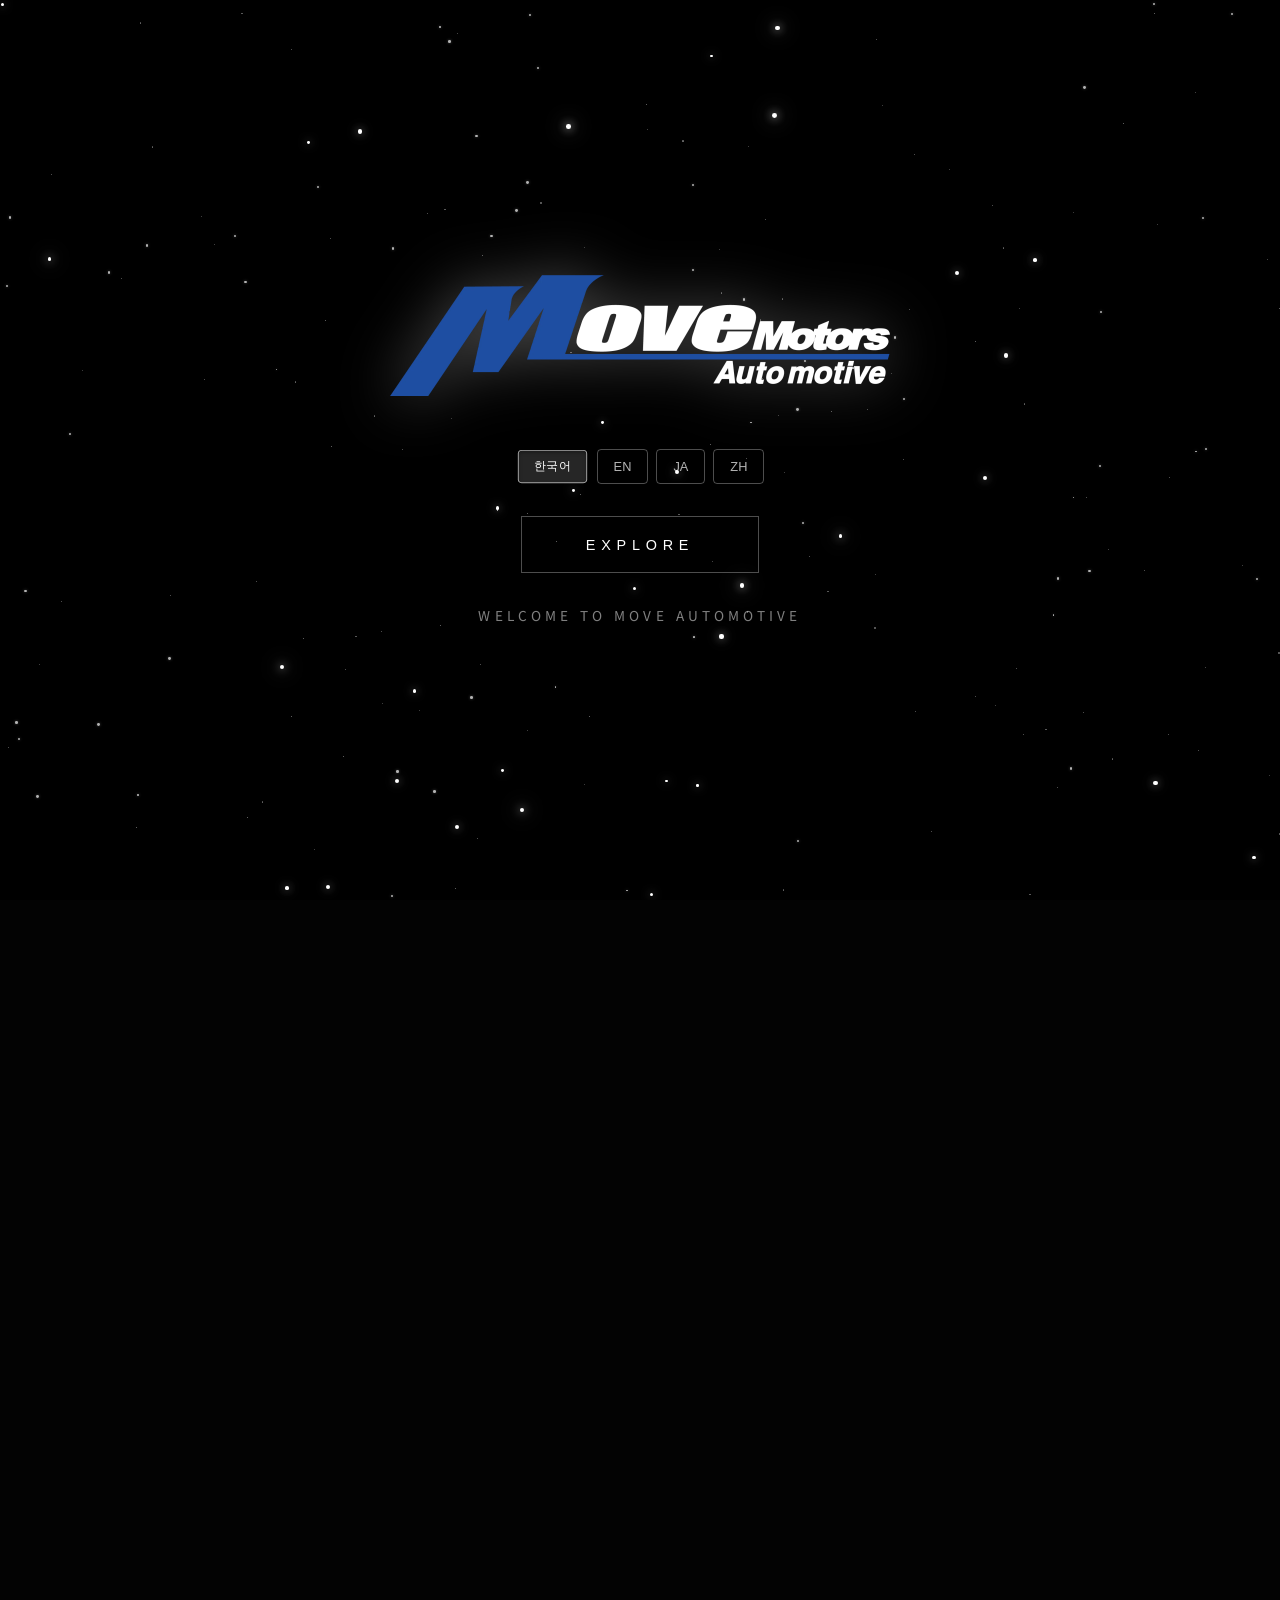
==== index.html @ 6c8a7660 "스폰서십 금액에 부가세 별도 문구 추가" ====
﻿<!DOCTYPE html>
<html lang="ko">
<head>
    <meta charset="UTF-8">
    <meta name="viewport" content="width=device-width, initial-scale=1.0">

    <!-- Open Graph / 카카오톡, 페이스북 미리보기 -->
    <meta property="og:type" content="website">
    <meta property="og:title" content="무브 오토모티브 - D1 LIGHTS 스폰서십">
    <meta property="og:description" content="D1 LIGHTS 드리프트 레이싱팀 무브모터스의 공식 스폰서십 안내">
    <meta property="og:image" content="https://aijunny0604-alt.github.io/move-auto/images/og-image.jpg">
    <meta property="og:url" content="https://aijunny0604-alt.github.io/move-auto/">

    <!-- Twitter Card -->
    <meta name="twitter:card" content="summary_large_image">
    <meta name="twitter:title" content="무브 오토모티브 - D1 LIGHTS 스폰서십">
    <meta name="twitter:description" content="D1 LIGHTS 드리프트 레이싱팀 무브모터스의 공식 스폰서십 안내">
    <meta name="twitter:image" content="https://aijunny0604-alt.github.io/move-auto/images/og-image.jpg">

    <title data-i18n="page_title">무브 오토모티브 - D1 LIGHTS 스폰서십</title>
    <link href="https://fonts.googleapis.com/css2?family=Noto+Sans+KR:wght@300;400;500;700;900&family=Orbitron:wght@700;900&display=swap" rel="stylesheet">
    <script src="https://unpkg.com/lenis@1.1.13/dist/lenis.min.js"></script>
    <script>
        // 갤러리에서 돌아온 경우 - 모든 인트로 즉시 숨김
        if (sessionStorage.getItem('skipAllIntro') === 'true') {
            document.write('<style>.enter-screen,.video-intro{display:none!important;}</style>');
        }
        // PC 언어 변경 후 reload 시 - 인트로 내용만 숨기고 배경은 유지 (부드러운 전환)
        else if (sessionStorage.getItem('skipIntro') === 'true') {
            document.write('<style>.enter-screen .enter-logo,.enter-screen .enter-btn,.enter-screen .enter-lang-selector,.enter-screen .enter-welcome{display:none!important;}</style>');
        }
    </script>
    <style>
        * { margin: 0; padding: 0; box-sizing: border-box; }

        /* Enter Screen - Space */
        .enter-screen {
            position: fixed;
            inset: 0;
            z-index: 10001;
            background: #000;
            display: flex;
            flex-direction: column;
            align-items: center;
            justify-content: center;
            gap: 0;
            transition: opacity 0.8s ease, visibility 0.8s ease;
            overflow: hidden;
        }
        .enter-screen.hidden {
            opacity: 0;
            visibility: hidden;
            pointer-events: none;
        }
        /* 별 필드 - 3D 깊이감 */
        .star-field {
            position: absolute;
            inset: 0;
            overflow: hidden;
            pointer-events: none;
            perspective: 1000px;
            transform-style: preserve-3d;
        }
        /* 멀리 있는 별 (작고 어두움) */
        .star.far {
            position: absolute;
            background: rgba(255,255,255,0.4);
            border-radius: 50%;
            animation: starTwinkleFar 5s ease-in-out infinite;
        }
        /* 중간 거리 별 */
        .star.mid {
            position: absolute;
            background: rgba(255,255,255,0.7);
            border-radius: 50%;
            box-shadow: 0 0 3px rgba(255,255,255,0.3);
            animation: starTwinkleMid 4s ease-in-out infinite;
        }
        /* 가까운 별 (크고 밝음) */
        .star.near {
            position: absolute;
            background: white;
            border-radius: 50%;
            box-shadow: 0 0 8px rgba(255,255,255,0.6), 0 0 15px rgba(255,255,255,0.3);
            animation: starTwinkleNear 3s ease-in-out infinite;
        }
        /* 빛나는 큰 별 */
        .star.bright {
            position: absolute;
            background: white;
            border-radius: 50%;
            box-shadow: 0 0 10px white, 0 0 20px rgba(255,255,255,0.8), 0 0 40px rgba(255,255,255,0.4);
            animation: starPulse 2s ease-in-out infinite;
        }
        /* 천천히 떠다니는 효과 */
        .star.drift {
            animation: starDrift 20s linear infinite;
        }
        @keyframes starTwinkleFar {
            0%, 100% { opacity: 0.2; }
            50% { opacity: 0.5; }
        }
        @keyframes starTwinkleMid {
            0%, 100% { opacity: 0.4; transform: scale(1); }
            50% { opacity: 0.9; transform: scale(1.1); }
        }
        @keyframes starTwinkleNear {
            0%, 100% { opacity: 0.6; transform: scale(1); }
            50% { opacity: 1; transform: scale(1.3); }
        }
        @keyframes starPulse {
            0%, 100% { opacity: 0.8; transform: scale(1); box-shadow: 0 0 10px white, 0 0 20px rgba(255,255,255,0.8), 0 0 40px rgba(255,255,255,0.4); }
            50% { opacity: 1; transform: scale(1.5); box-shadow: 0 0 15px white, 0 0 30px rgba(255,255,255,0.9), 0 0 60px rgba(255,255,255,0.5); }
        }
        @keyframes starDrift {
            0% { transform: translateZ(0) translateY(0); }
            100% { transform: translateZ(50px) translateY(-20px); }
        }
        /* 로고 */
        .enter-logo {
            max-width: 500px;
            width: 50vw;
            height: auto;
            margin-bottom: 3rem;
            position: relative;
            z-index: 10;
            animation: logoFloat 4s ease-in-out infinite;
            filter: drop-shadow(0 0 30px rgba(255,255,255,0.3));
        }
        @keyframes logoFloat {
            0%, 100% { transform: translateY(0); }
            50% { transform: translateY(-10px); }
        }
        .enter-logo img {
            width: 100%;
            height: auto;
        }
        /* 버튼 */
        .enter-btn {
            padding: 1.2rem 4rem;
            background: transparent;
            border: 1px solid rgba(255,255,255,0.3);
            color: white;
            font-size: 0.9rem;
            font-weight: 500;
            letter-spacing: 0.4em;
            cursor: pointer;
            transition: all 0.4s ease;
            margin-bottom: 2rem;
            position: relative;
            z-index: 10;
        }
        .enter-btn:hover {
            border-color: rgba(255,255,255,0.6);
            background: rgba(255,255,255,0.1);
            transform: scale(1.05);
            box-shadow: 0 0 30px rgba(255,255,255,0.2);
        }
        .btn-spinner { width: 24px; height: 24px; border: 2px solid rgba(255,255,255,0.3); border-top-color: white; border-radius: 50%; animation: spin 0.8s linear infinite; margin: 0 auto; } .enter-btn.loading { min-width: 200px; } #lang-loading-overlay { position: fixed; inset: 0; background: rgba(0,0,0,0.95); z-index: 99999; display: flex; align-items: center; justify-content: center; } .loading-content { text-align: center; } .loading-spinner { width: 50px; height: 50px; border: 3px solid rgba(255,255,255,0.2); border-top-color: #3b82f6; border-radius: 50%; animation: spin 1s linear infinite; margin: 0 auto 1rem; } .loading-text { color: white; font-size: 1rem; letter-spacing: 0.2em; animation: pulse 1.5s ease-in-out infinite; } @keyframes spin { to { transform: rotate(360deg); } } @keyframes pulse { 0%,100% { opacity: 0.5; } 50% { opacity: 1; } } .enter-lang-selector { display: flex; gap: 0.5rem; margin-bottom: 2rem; position: relative; z-index: 10; } .enter-lang-btn { padding: 0.5rem 1rem; background: transparent; border: 1px solid rgba(255,255,255,0.3); color: rgba(255,255,255,0.7); font-size: 0.8rem; cursor: pointer; transition: all 0.3s; border-radius: 4px; } .enter-lang-btn:hover { border-color: rgba(255,255,255,0.6); color: white; } .enter-lang-btn.active { background: rgba(255,255,255,0.15); border-color: rgba(255,255,255,0.6); color: white; transform: scale(0.95); box-shadow: inset 0 2px 4px rgba(0,0,0,0.3); } .enter-lang-btn:active { transform: scale(0.9); } .lang-toast { position: fixed; bottom: 80px; left: 50%; transform: translateX(-50%) translateY(20px); background: rgba(255,255,255,0.15); backdrop-filter: blur(10px); border: 1px solid rgba(255,255,255,0.3); color: white; padding: 1rem 2rem; border-radius: 8px; font-size: 1rem; letter-spacing: 0.1em; z-index: 100000; opacity: 0; pointer-events: none; transition: all 0.3s ease; } .lang-toast.show { opacity: 1; transform: translateX(-50%) translateY(0); } .enter-welcome {
            color: rgba(255,255,255,0.5);
            font-size: 0.85rem;
            letter-spacing: 0.3em;
            position: relative;
            z-index: 10;
            animation: textFade 3s ease-in-out infinite;
        }
        @keyframes textFade {
            0%, 100% { opacity: 0.4; }
            50% { opacity: 0.8; }
        }
        @media (max-width: 768px) {
            .enter-logo {
                max-width: 250px;
                width: 60vw;
                margin-bottom: 2rem;
            }
            .enter-btn {
                padding: 0.9rem 2.5rem;
                font-size: 0.8rem;
                margin-bottom: 1.5rem;
            }
            .enter-lang-selector {
                margin-bottom: 1.5rem;
            }
            .enter-welcome {
                font-size: 0.7rem;
            }
        }
        /* 메인 페이지 페이드인 */
        body.intro-active nav,
        body.intro-active section,
        body.intro-active footer {
            opacity: 0;
            visibility: hidden;
        }
        body.main-visible nav,
        body.main-visible section,
        body.main-visible footer {
            visibility: visible;
            animation: mainFadeIn 1s ease forwards;
        }
        @keyframes mainFadeIn {
            0% { opacity: 0; visibility: visible; transform: translateY(20px); }
            100% { opacity: 1; visibility: visible; transform: translateY(0); }
        }
        /* 영상 페이드아웃 */
        .video-intro.fade-out {
            opacity: 0 !important;
            transition: opacity 0.8s ease !important;
        }

        /* Video Intro */
        .video-intro {
            position: fixed;
            inset: 0;
            z-index: 10000;
            background: #000;
            display: flex;
            align-items: center;
            justify-content: center;
            opacity: 0;
            visibility: hidden;
            transition: opacity 0.5s ease, visibility 0.5s ease;
        }
        .video-intro.active {
            opacity: 1;
            visibility: visible;
        }
        .video-intro.playing {
            opacity: 1;
            visibility: visible;
        }
        .video-intro.hidden {
            opacity: 0;
            visibility: hidden;
            pointer-events: none;
        }
        .video-intro video {
            width: 100%;
            height: auto;
            max-width: 100%;
            max-height: 100vh;
            object-fit: contain;
        }
        .video-intro-skip {
            position: absolute;
            bottom: 3rem;
            right: 3rem;
            padding: 0.875rem 2rem;
            background: rgba(255,255,255,0.1);
            border: 1px solid rgba(255,255,255,0.3);
            color: white;
            font-size: 0.9rem;
            font-weight: 500;
            border-radius: 3rem;
            cursor: pointer;
            transition: all 0.3s ease;
            backdrop-filter: blur(10px);
        }
        .video-intro-skip:hover {
            background: rgba(255,255,255,0.2);
            transform: scale(1.05);
        }
        @media (max-width: 768px) {
            .video-intro-skip {
                bottom: 1.5rem;
                right: 1.5rem;
                padding: 0.75rem 1.5rem;
                font-size: 0.8rem;
            }
        }
        .video-intro-progress {
            position: absolute;
            bottom: 0;
            left: 0;
            height: 4px;
            background: linear-gradient(90deg, #ef4444, #f97316);
            width: 0%;
            transition: width 0.1s linear;
        }
        body.intro-active {
            overflow: hidden;
        }
        :root { --red: #ef4444; --orange: #f97316; --blue: #3b82f6; --dark: #09090b; --darker: #030303; }
        html.lenis, html.lenis body { height: auto; }
        .lenis.lenis-smooth { scroll-behavior: auto !important; }
        .lenis.lenis-smooth [data-lenis-prevent] { overscroll-behavior: contain; }
        .lenis.lenis-stopped { overflow: hidden; }
        html { background: #030303; }
        body { font-family: 'Noto Sans KR', sans-serif; background: #030303; color: white; overflow-x: hidden; max-width: 100vw; user-select: none; -webkit-user-select: none; -moz-user-select: none; -ms-user-select: none; }
        img { max-width: 100%; height: auto; }
        .font-orbitron { font-family: 'Orbitron', sans-serif; }
        
        nav { position: fixed; top: 0; left: 0; right: 0; z-index: 100; background: rgba(9, 9, 11, 0.9); backdrop-filter: blur(10px); border-bottom: 1px solid rgba(255,255,255,0.1); padding: 1rem 2rem; }
        .nav-inner { max-width: 1200px; margin: 0 auto; display: flex; justify-content: space-between; align-items: center; }
        .logo { font-family: 'Orbitron', sans-serif; font-size: 1.25rem; font-weight: 900; cursor: pointer; transition: opacity 0.3s; }
        .logo:hover { opacity: 0.8; }
        .logo span { color: var(--red); }
        .nav-links { display: flex; gap: 2rem; }
        .nav-links a { color: #a1a1aa; text-decoration: none; font-size: 0.875rem; transition: color 0.3s; }
        .nav-links a:hover { color: white; }
        
        .hero { min-height: 100vh; display: flex; align-items: center; justify-content: center; position: relative; overflow: hidden; padding-top: 80px; }
        .hero-bg { 
            position: absolute; 
            inset: 0; 
            background: linear-gradient(to bottom, rgba(0, 0, 0, 0.6) 0%, rgba(0, 0, 0, 0.7) 50%, rgba(3, 3, 3, 0.98) 100%), 
                        url("[data-uri]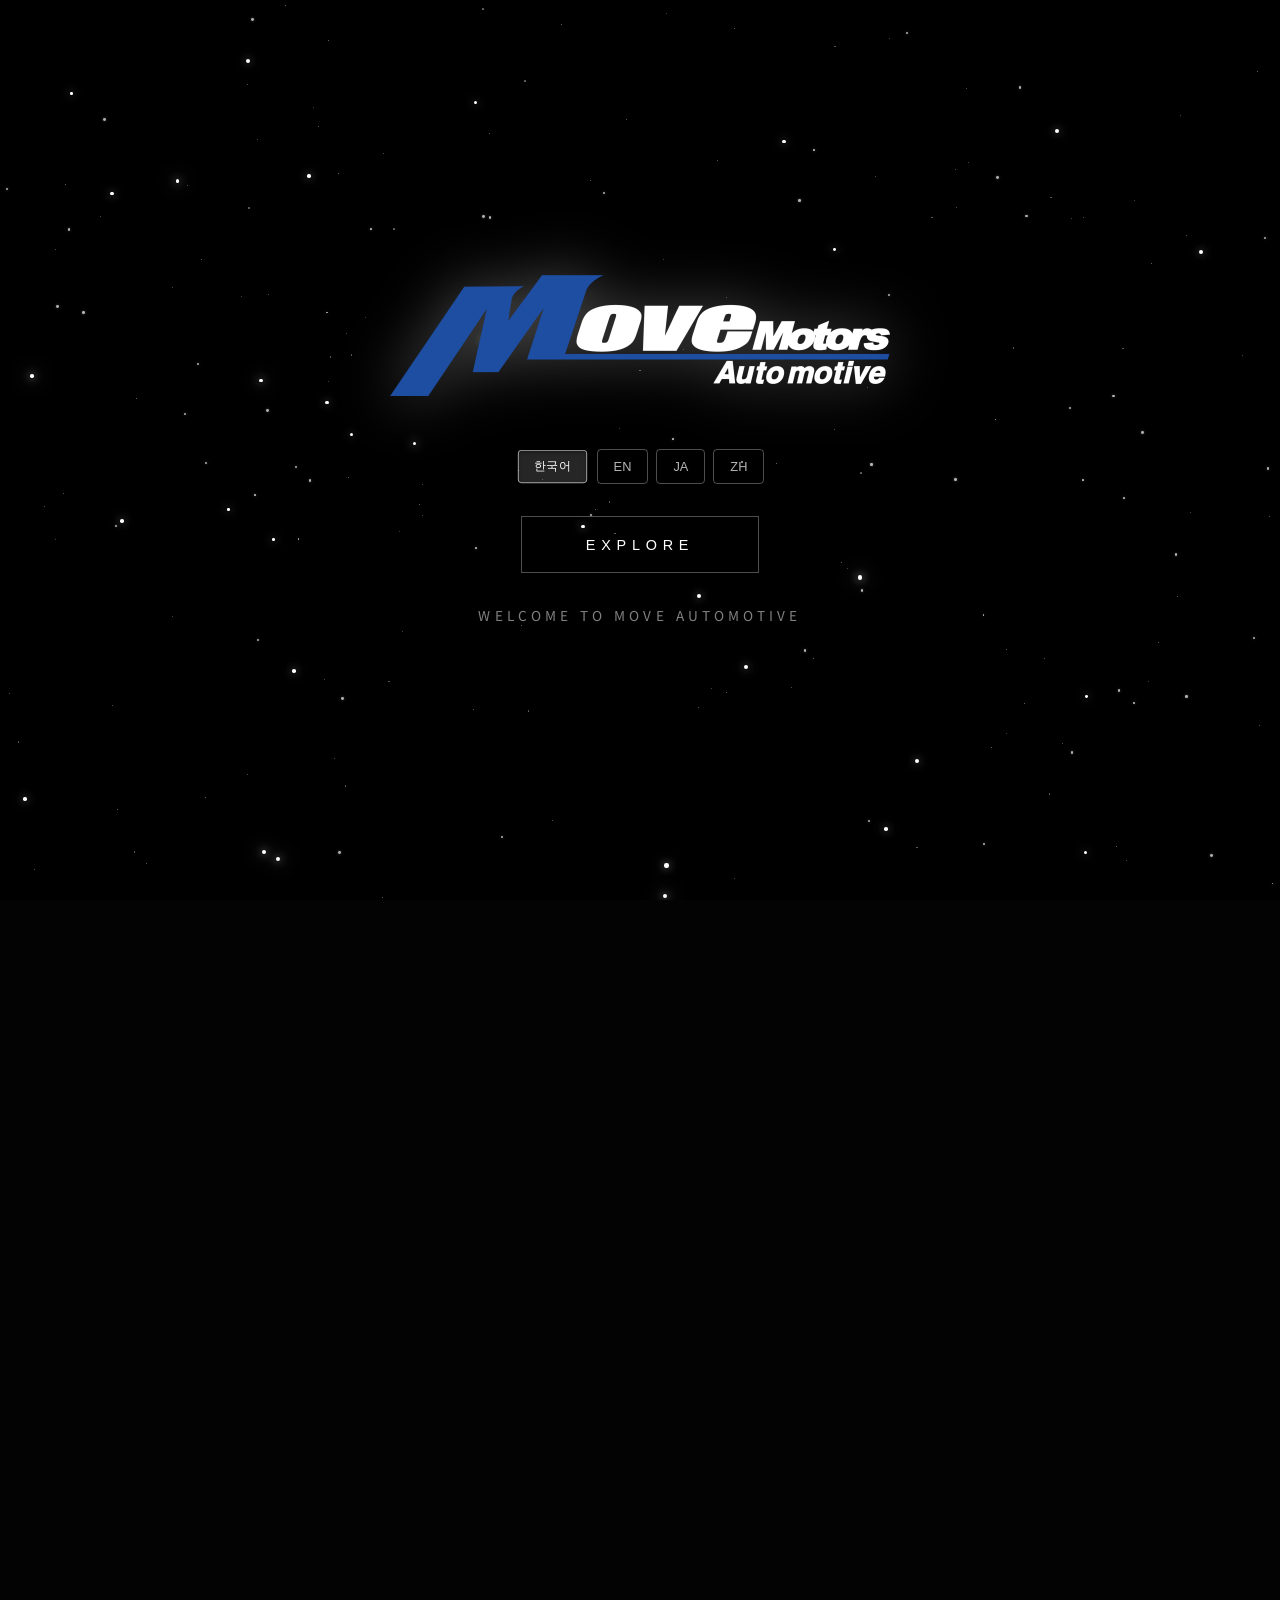
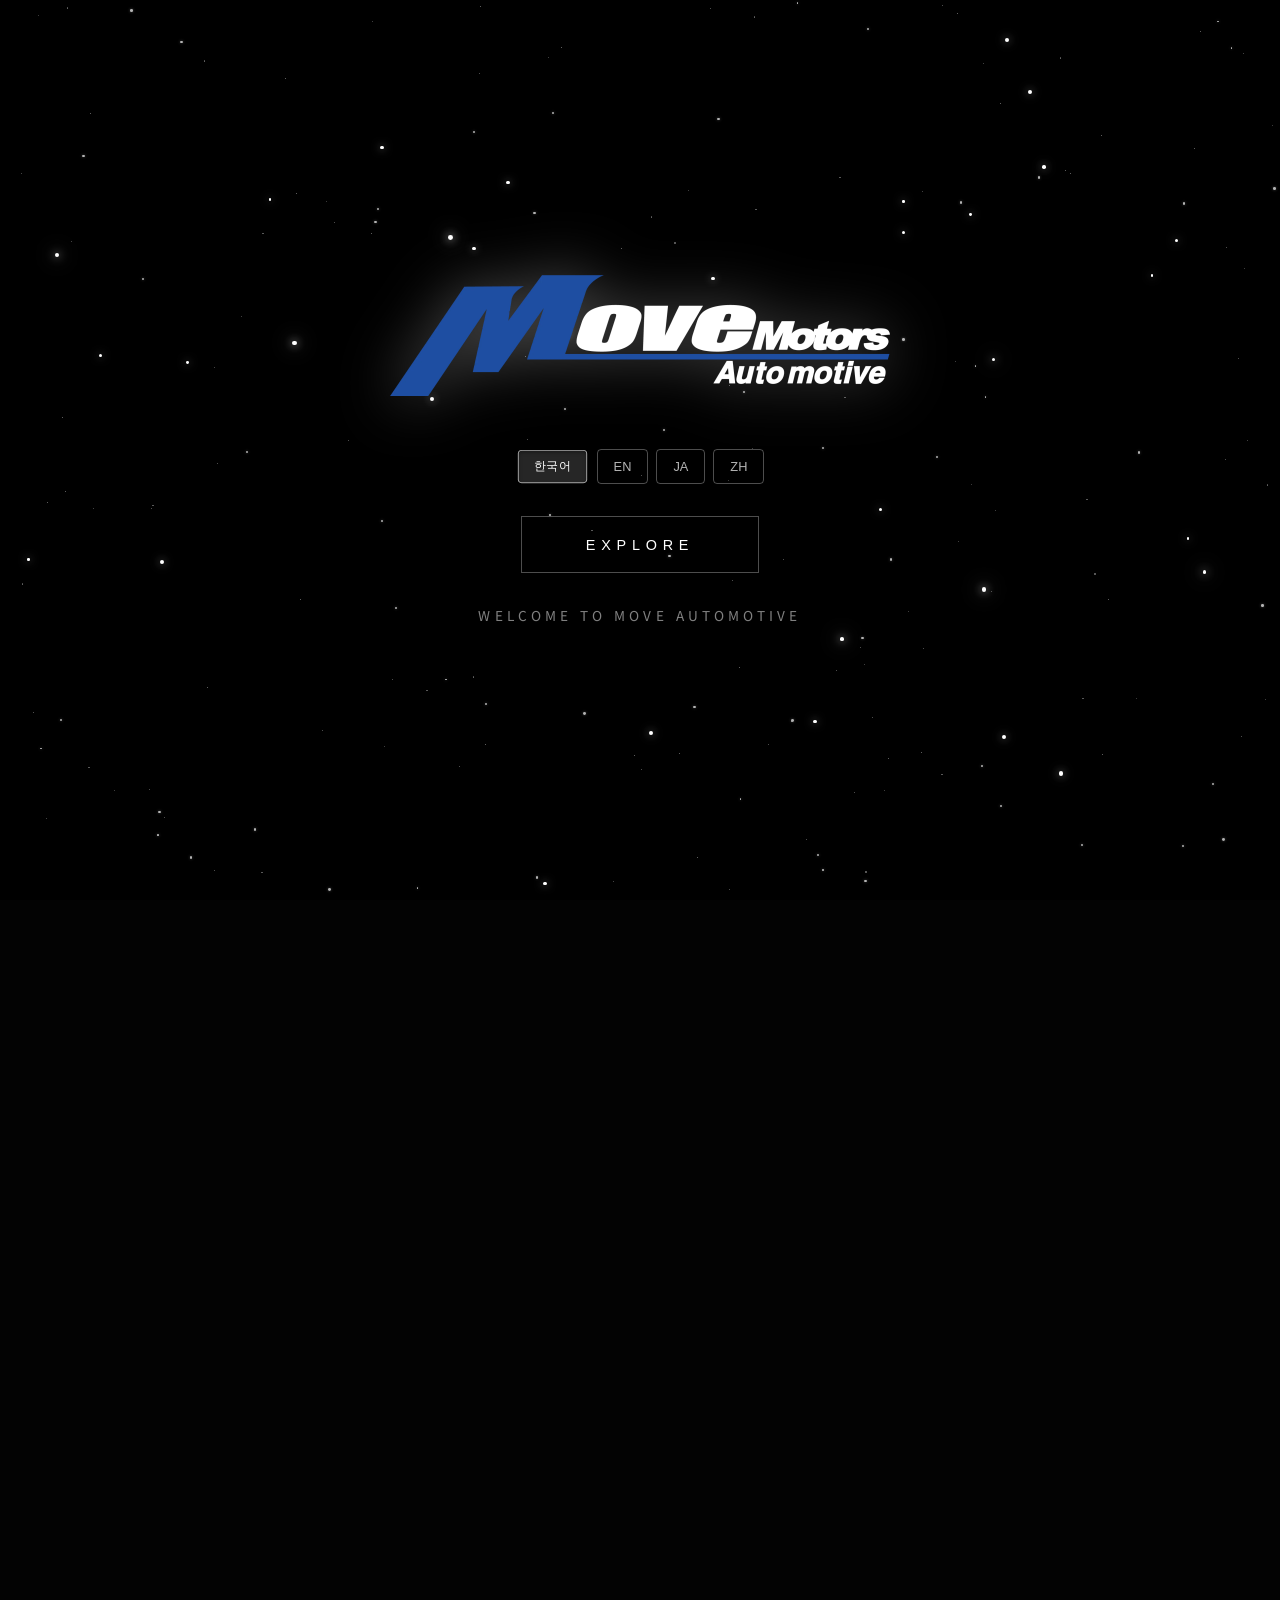
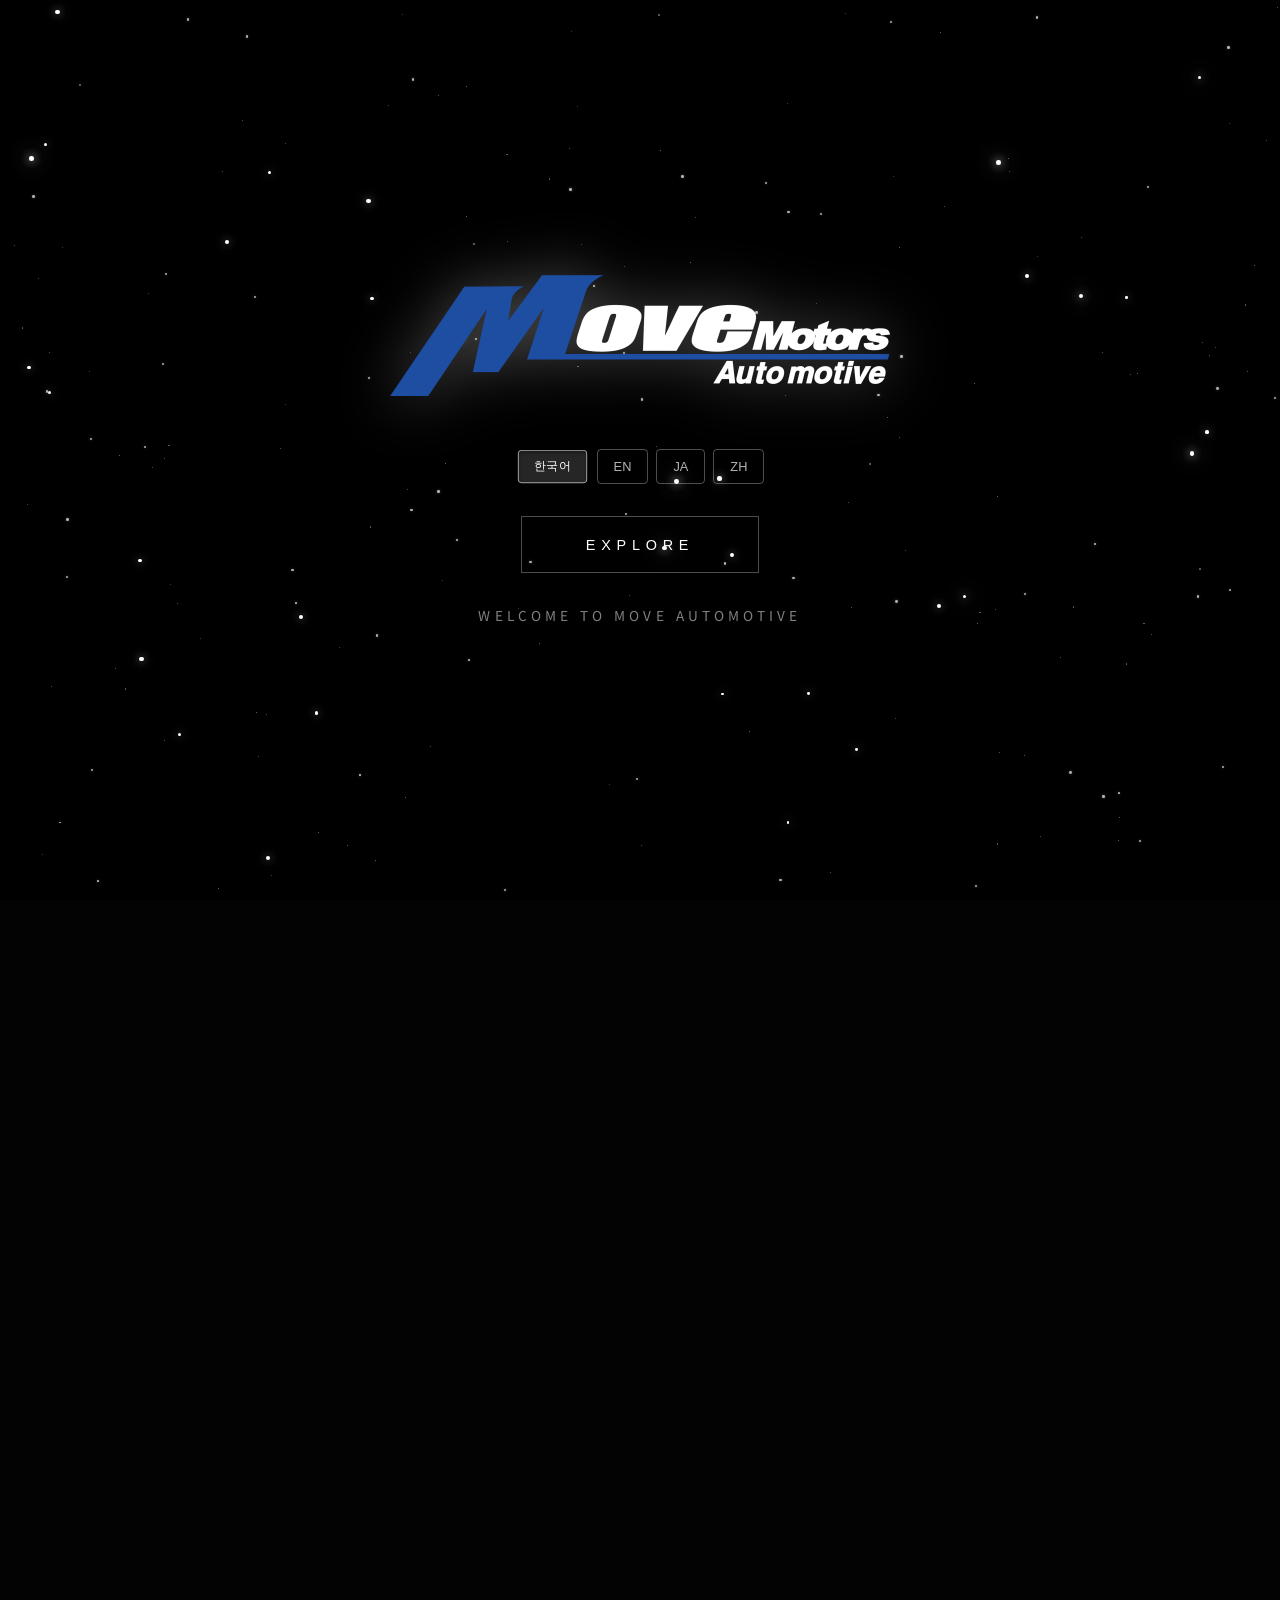
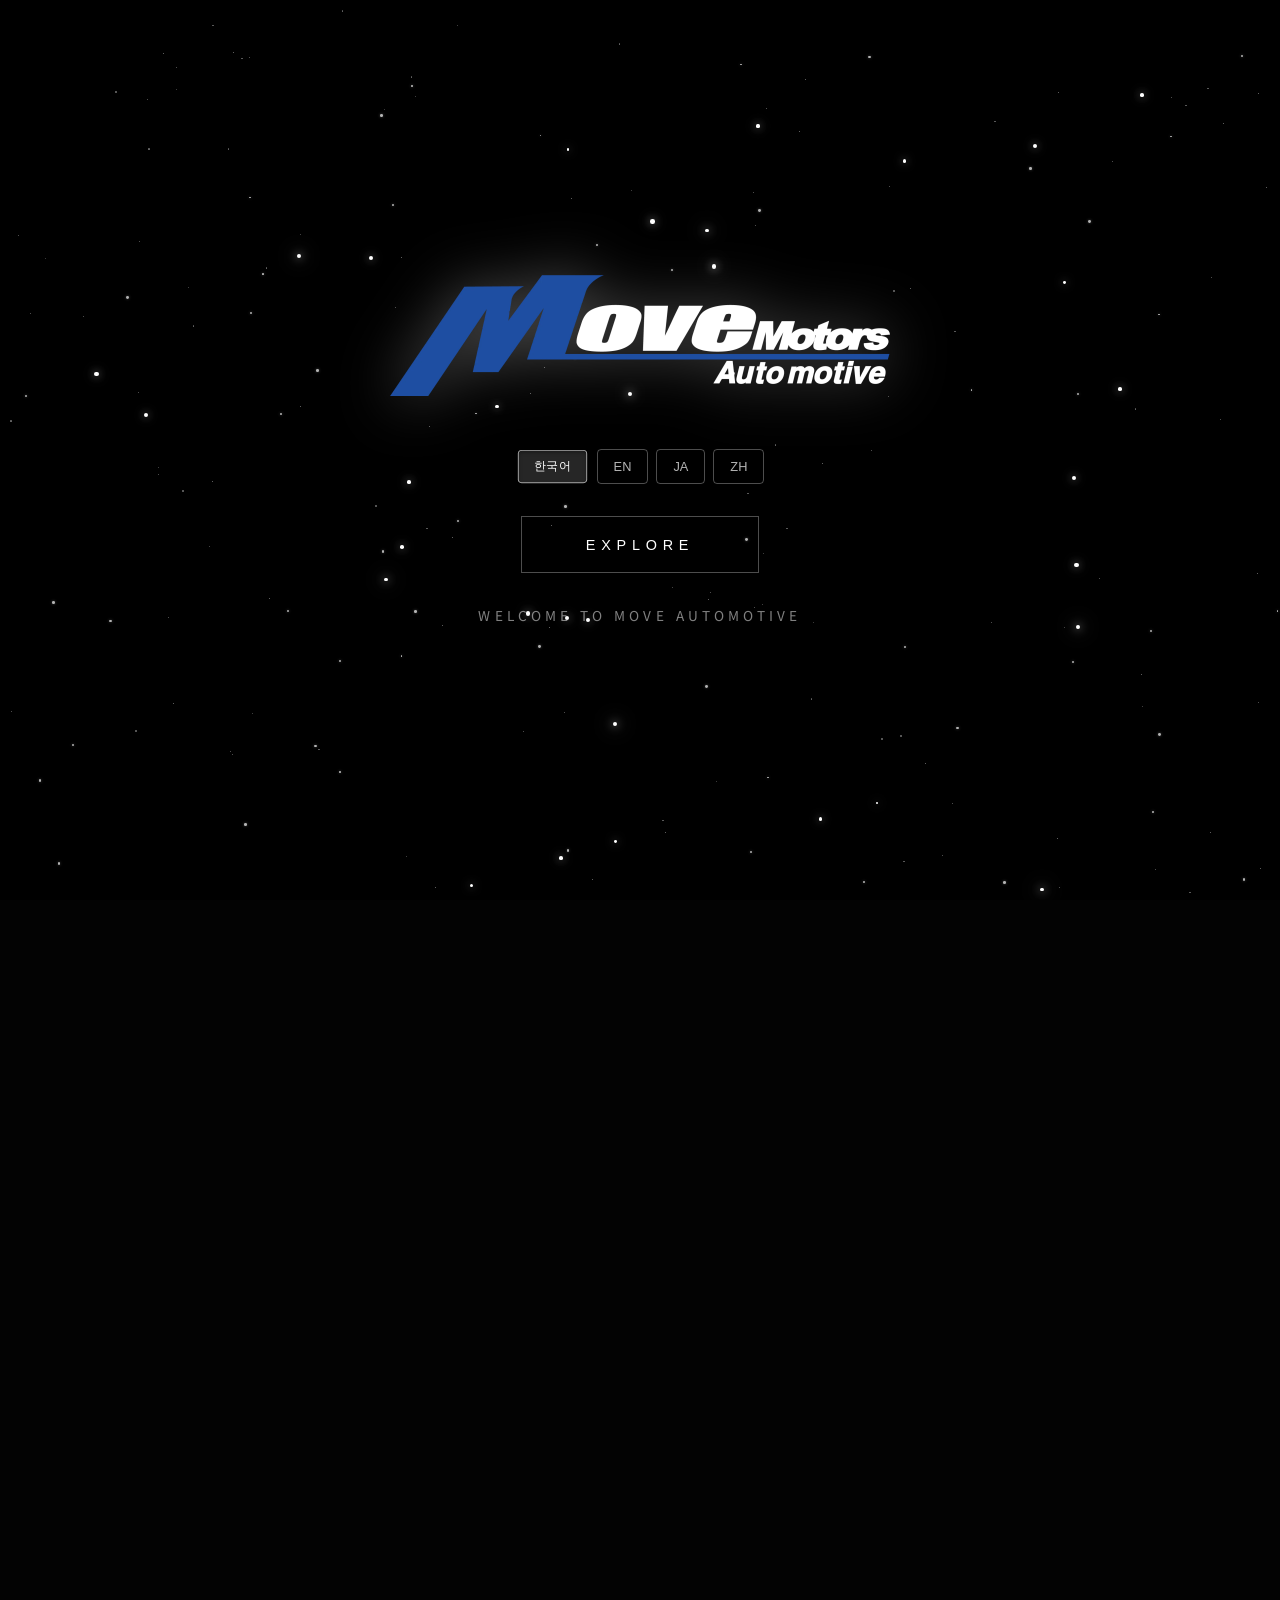
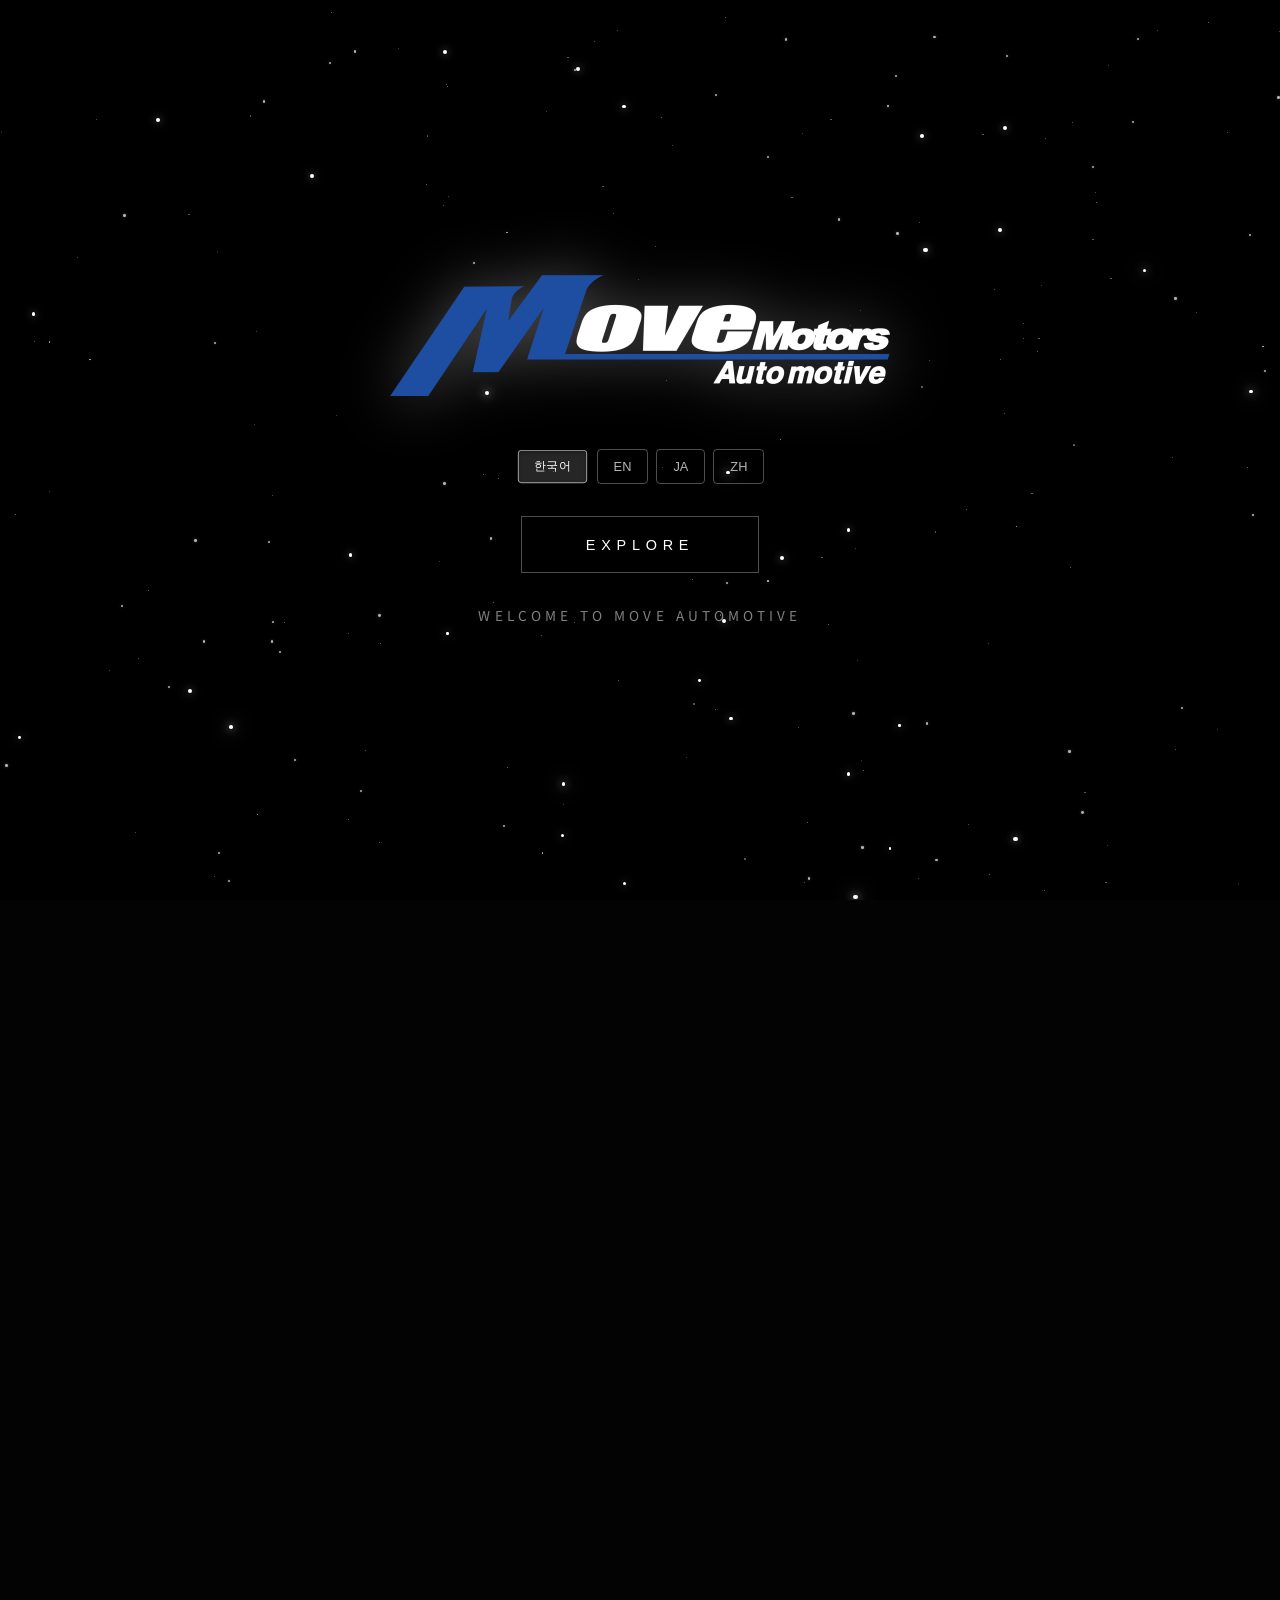
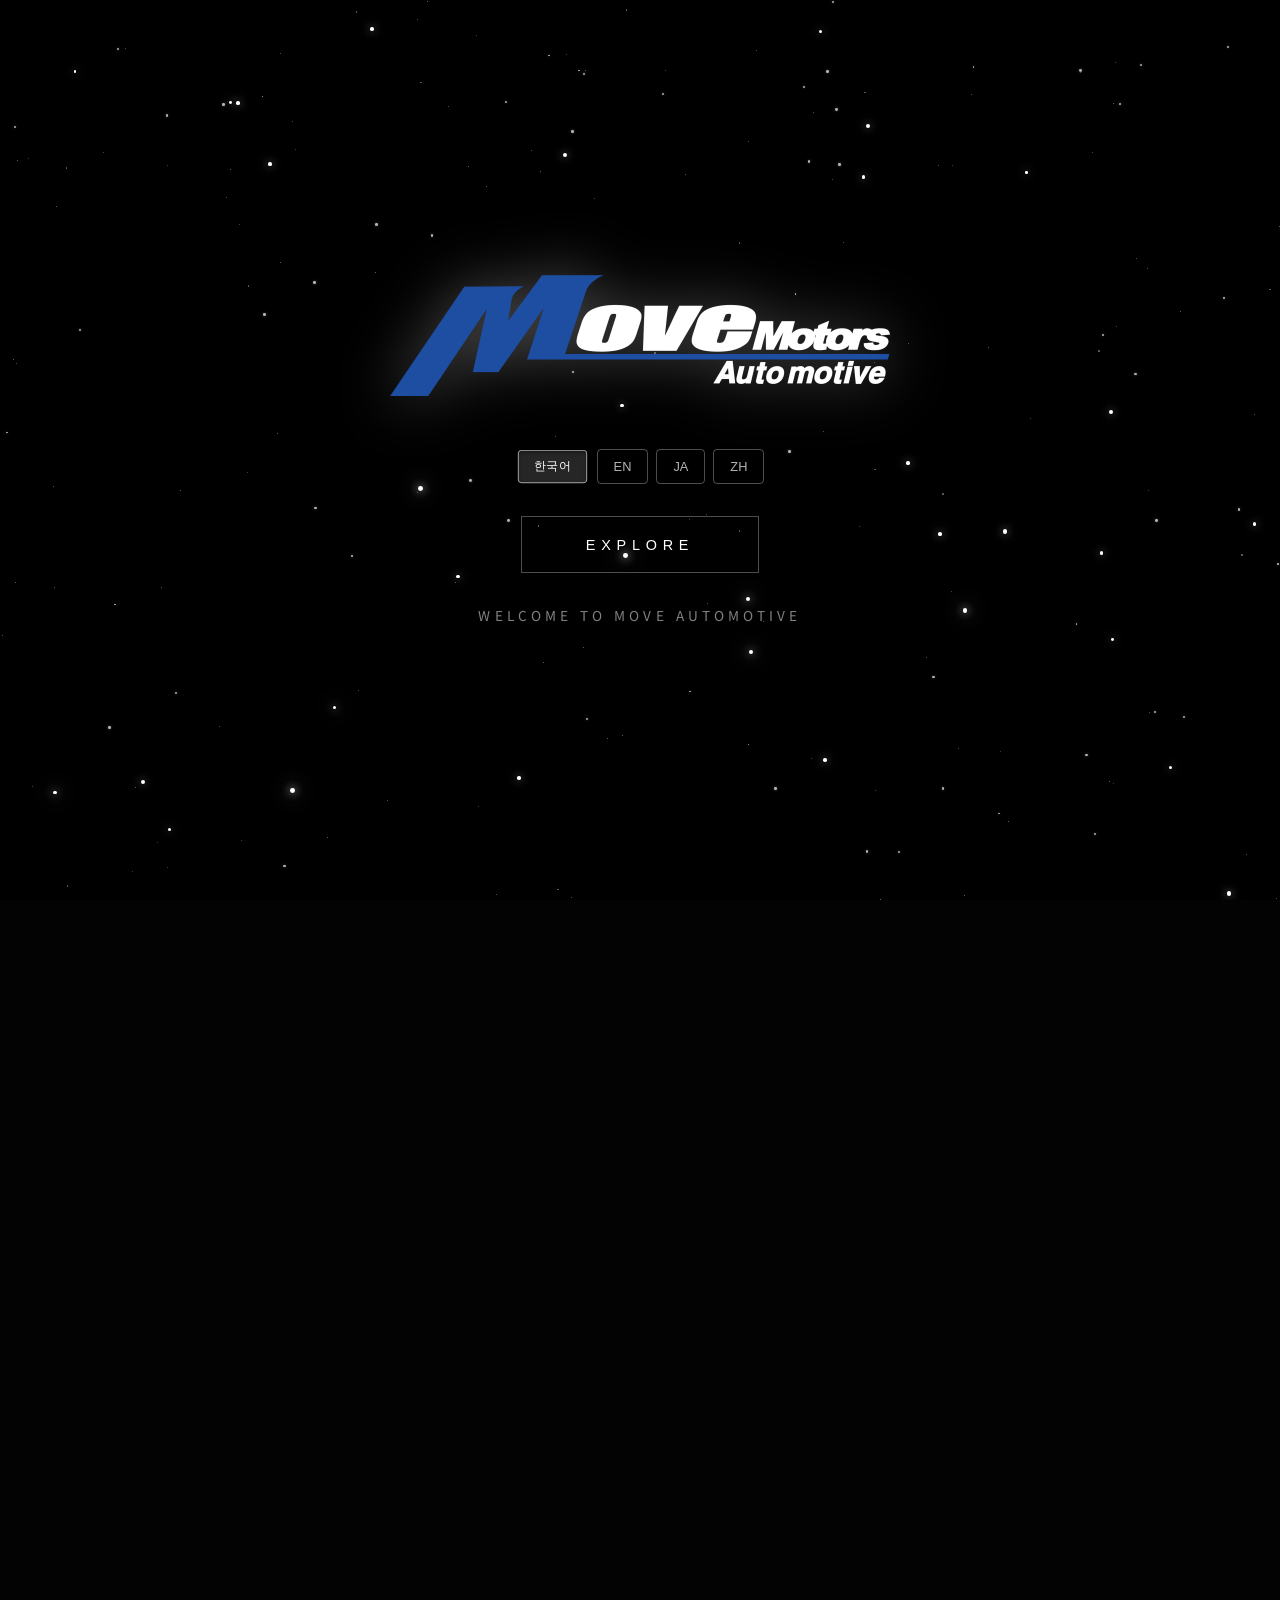
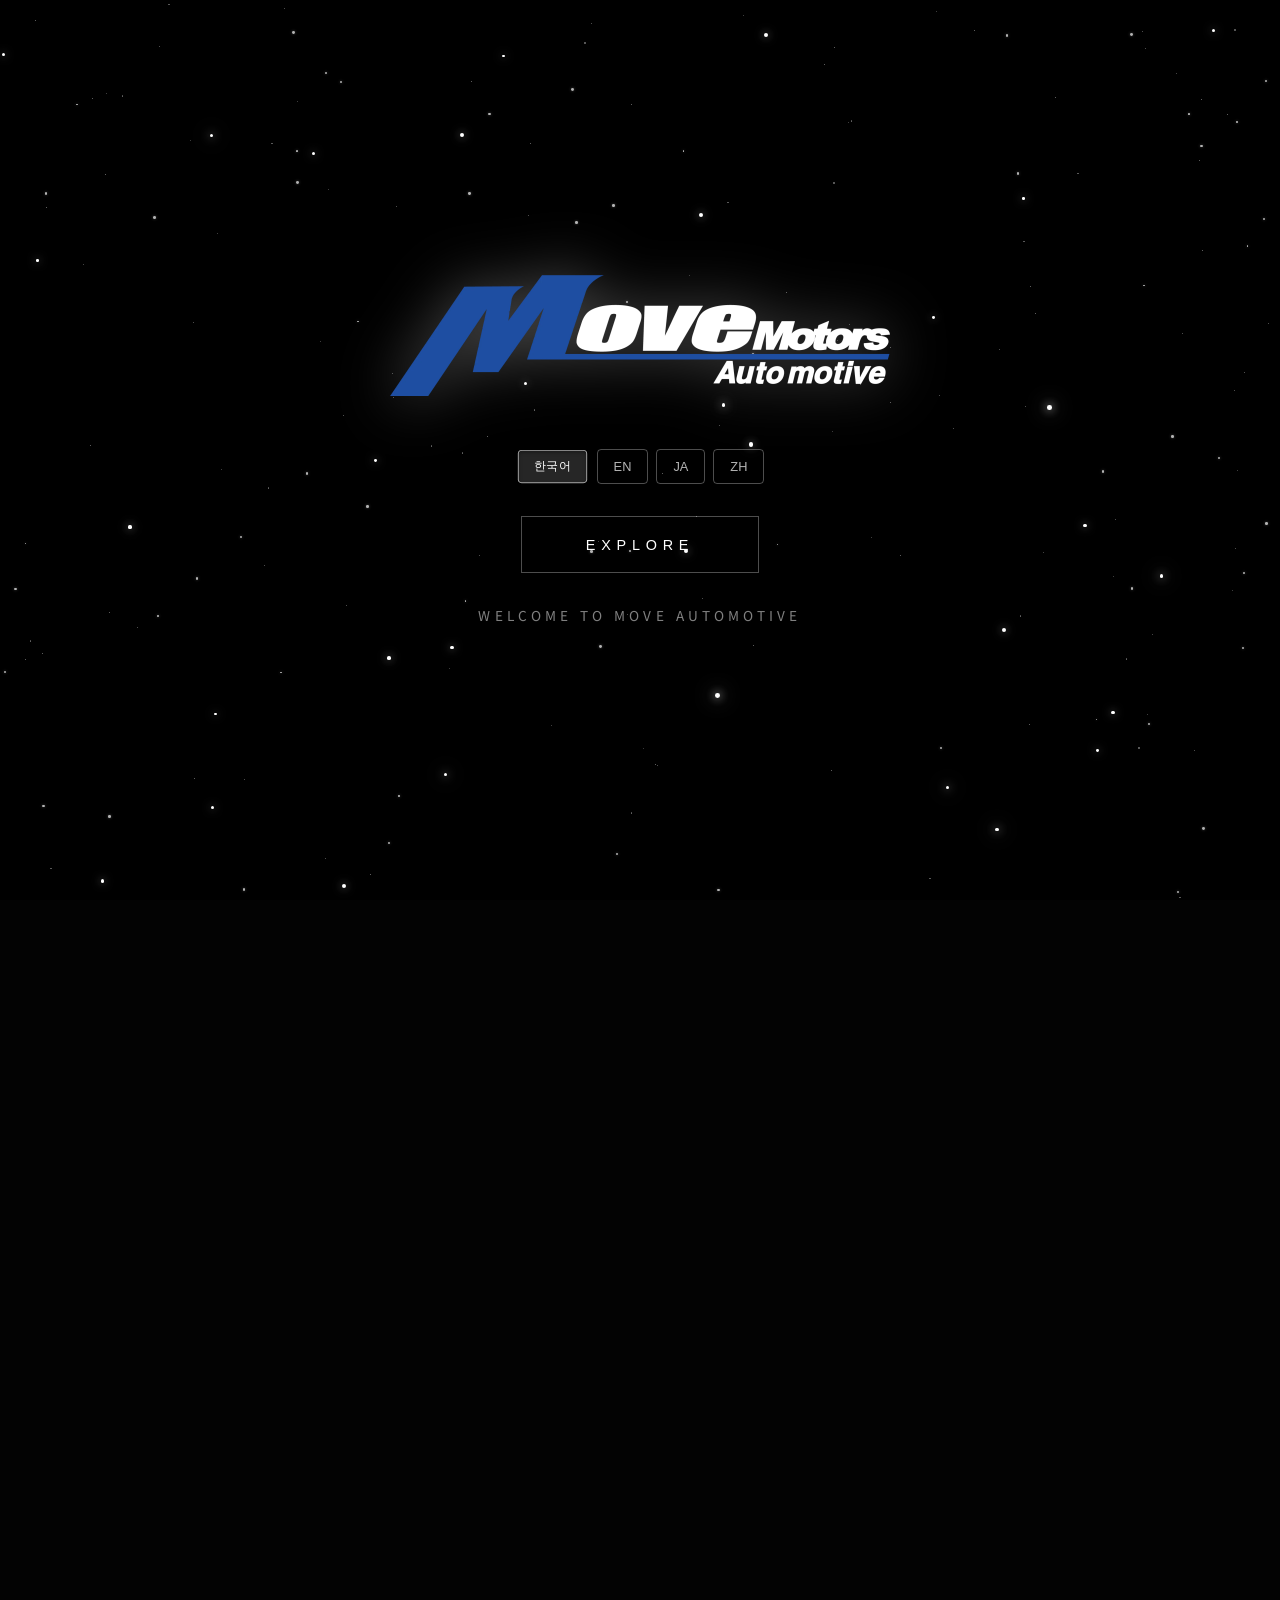
